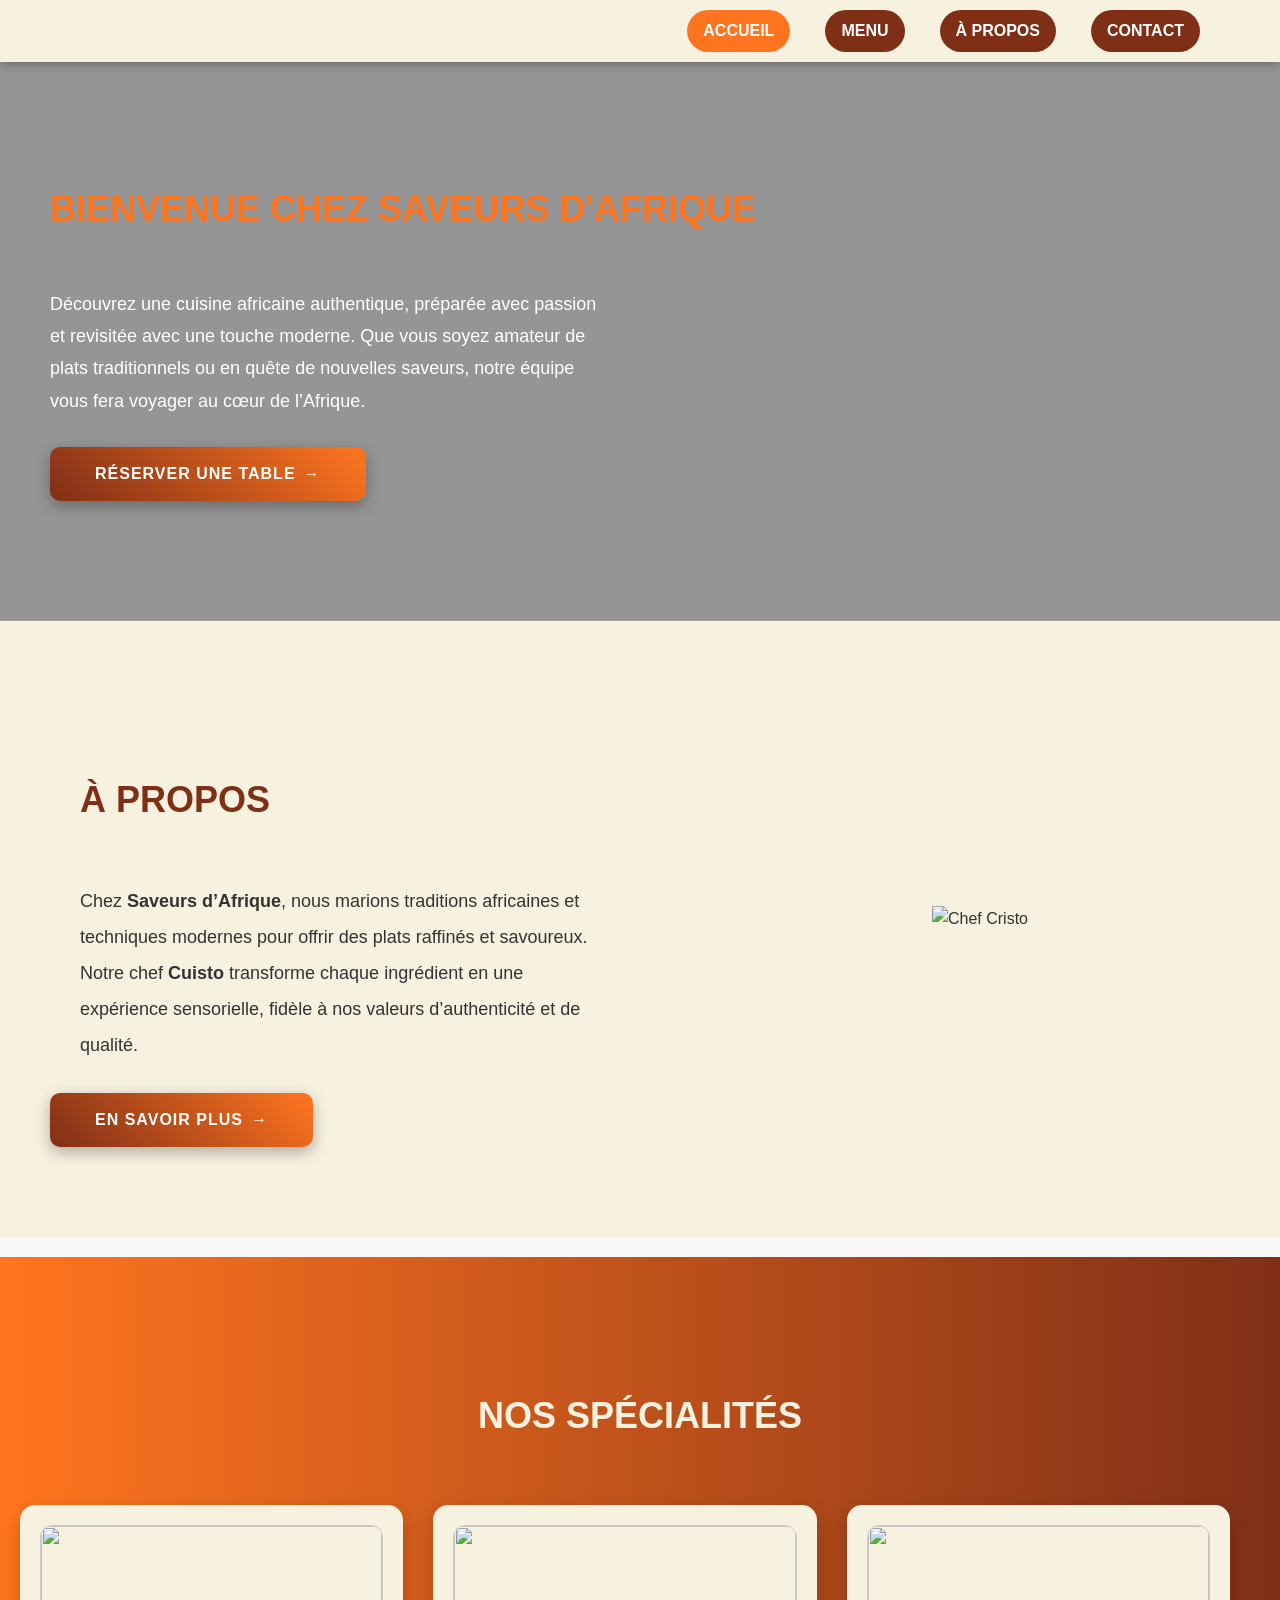
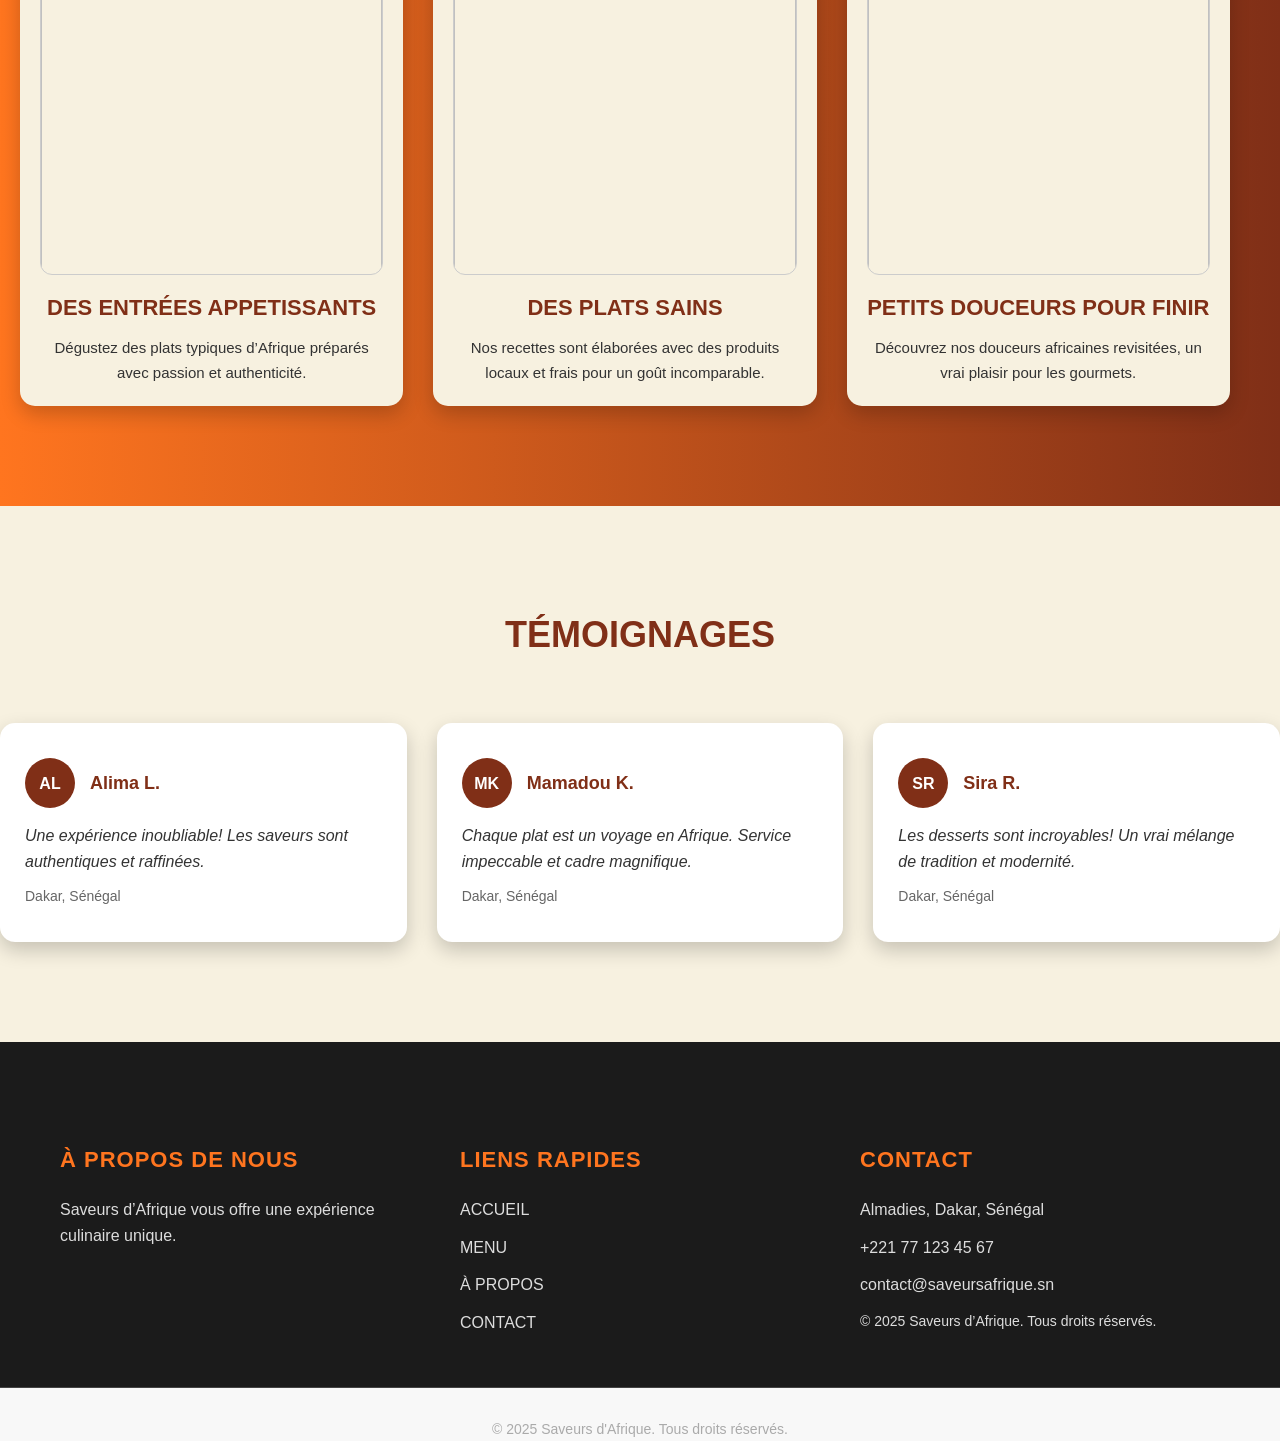
==== index.html @ eef5a625 "Add files via upload" ====
<!DOCTYPE html>
<html lang="fr">
<head>
<meta charset="UTF-8">
<meta name="viewport" content="width=device-width, initial-scale=1.0">
<title>Saveurs d'Afrique - Restaurant</title>
<link rel="stylesheet" href="style.css">
<style>
  /* NAVIGATION */
nav {
  display:flex;
  justify-content:space-between; /* logo à gauche, liens à droite */
  align-items:center;            /* aligné verticalement */
  padding:10px 20px;
  flex-wrap:nowrap;              /* NE PAS passer à la ligne */
  overflow-x:auto;               /* scroll horizontal si trop petit */
  -webkit-overflow-scrolling: touch; /* fluide sur mobile */
}

/* LOGO */
.logo {
  flex-shrink:0;  /* le logo ne rétrécit pas */
}

/* LIENS DE NAVIGATION */
.nav-links {
  display:flex;
  flex-direction:row;
  list-style:none;
  gap:10px;
  margin:0;
  padding:0;
  flex-shrink:0; /* empêche la réduction des boutons */
}

.nav-links li a {
  text-decoration:none;
  padding:8px 16px;
  border-radius:50px;
  font-weight:bold;
  color:#fff;
  background:#802f17;
  transition:0.3s;
  display:block;
  white-space:nowrap; /* pas de retour à la ligne dans les boutons */
}

.nav-links li a:hover,
.nav-links li a.active {
  background:#ff751f;
}

</style>
</head>
<body>
<header>
  <div class="container">
    <nav>
      <div class="logo">
        <img src="image/1-removebg-preview.png" alt="" width="120px">
      </div>
      <ul class="nav-links">
        <li><a href="index.html" class="active" >ACCUEIL</a></li>
        <li><a href="menu.html">MENU</a></li>
        <li><a href="apropos.html">À PROPOS</a></li>
        <li><a href="contact.html">CONTACT</a></li>
      </ul>
    </nav>
  </div>
</header>

<!-- Hero Section -->
<section class="hero">
  <div class="hero-left">
    <h3>BIENVENUE CHEZ SAVEURS D'AFRIQUE</h3>
    <p>Découvrez une cuisine africaine authentique, préparée avec passion 
      et revisitée avec une touche moderne. Que vous soyez amateur de plats 
traditionnels ou en quête de nouvelles saveurs, notre équipe
 vous fera voyager au cœur de l’Afrique.</p>
    <a href="contact.html" class="btn"><span>RÉSERVER UNE TABLE <span class="arrow">→</span></span></a>
  </div>
</section>

<!-- À propos -->
<section class="about">
  <div class="about-text">
    <h2>À PROPOS</h2>
    <p>Chez <strong>Saveurs d’Afrique</strong>, nous marions traditions africaines et techniques modernes pour offrir des plats raffinés et savoureux. Notre chef <strong>Cuisto</strong> transforme chaque 
        ingrédient en une expérience sensorielle, fidèle à nos valeurs d’authenticité et de qualité. <br></p>
    <a href="apropos.html" class="btn"><span>EN SAVOIR PLUS <span class="arrow">→</span></span></a>
  </div>
  <div class="about-img">
    <img src="image/WhatsApp_Image_2025-09-30_at_16.35.26-removebg-preview.png" alt="Chef Cristo">
  </div>
</section>

<!-- Spécialités -->
<section class="specialties">
  <h2>NOS SPÉCIALITÉS</h2>
  <div class="specialty-cards">
    <div class="card">
      <img src="image/WhatsApp Image 2025-10-01 at 14.04.03.jpeg">
      <h3>DES ENTRÉES APPETISSANTS</h3>
      <p>Dégustez des plats typiques d’Afrique préparés avec passion et authenticité.</p>
    </div>
    <div class="card">
      <img src="image/Riz_poisson.jpeg">
      <h3>DES PLATS SAINS</h3>
      <p>Nos recettes sont élaborées avec des produits locaux et frais pour un goût incomparable.</p>
    </div>
    <div class="card">
      <img src="image/chocolat.jpg">
      <h3>PETITS DOUCEURS POUR FINIR</h3>
      <p>Découvrez nos douceurs africaines revisitées, un vrai plaisir pour les gourmets.</p>
    </div>
  </div>
</section>

<!-- Témoignages -->
<section class="testimonials">
  <h2>TÉMOIGNAGES</h2>
  <div class="testimonial-cards">
    <div class="testimonial-card">
      <div class="testimonial-header">
        <div class="client-avatar">AL</div>
        <div class="client-name">Alima L.</div>
      </div>
      <p class="testimonial-text">Une expérience inoubliable! Les saveurs sont authentiques et raffinées.</p>
      <p class="testimonial-details">Dakar, Sénégal</p>
    </div>
    <div class="testimonial-card">
      <div class="testimonial-header">
        <div class="client-avatar">MK</div>
        <div class="client-name">Mamadou K.</div>
      </div>
      <p class="testimonial-text">Chaque plat est un voyage en Afrique. Service impeccable et cadre magnifique.</p>
      <p class="testimonial-details">Dakar, Sénégal</p>
    </div>
    <div class="testimonial-card">
      <div class="testimonial-header">
        <div class="client-avatar">SR</div>
        <div class="client-name">Sira R.</div>
      </div>
      <p class="testimonial-text">Les desserts sont incroyables! Un vrai mélange de tradition et modernité.</p>
      <p class="testimonial-details">Dakar, Sénégal</p>
    </div>
  </div>
</section>

<!-- Footer -->
<footer>
<div class="container">
<div class="footer-content">
<div class="footer-section">
<h3>À PROPOS DE NOUS</h3>
<p>Saveurs d’Afrique vous offre une expérience culinaire unique.</p>
</div>
<div class="footer-section">
<h3>LIENS RAPIDES</h3>
<ul class="footer-links">
<li><a href="index.html">ACCUEIL</a></li>
<li><a href="menu.html">MENU</a></li>
<li><a href="apropos.html">À PROPOS</a></li>
<li><a href="contact.html">CONTACT</a></li>
</ul>
</div>
<div class="footer-section">
<h3>CONTACT</h3>
<ul class="contact-info">
<li><i class="fas fa-map-marker-alt"></i> Almadies, Dakar, Sénégal</li>
<li><i class="fas fa-phone-alt"></i> +221 77 123 45 67</li>
<li><i class="fas fa-envelope"></i> contact@saveursafrique.sn</li>
</ul>
<div class="social-icons">
<a href="#"><i class="fab fa-facebook-f"></i></a>
<a href="#"><i class="fab fa-instagram"></i></a>
<a href="#"><i class="fab fa-twitter"></i></a>
</div>
<p style="margin-top:10px; font-size:14px;">&copy; 2025 Saveurs d’Afrique. Tous droits réservés.</p>
</div>
</div>
</div>
</footer>


<div class="copyright">
  <div class="container">
    &copy; 2025 Saveurs d'Afrique. Tous droits réservés.
  </div>
</div>

<script>
  // Accordéon
const accHeaders = document.querySelectorAll('.accordion-header');
accHeaders.forEach(header => {
  header.addEventListener('click', ()=>{
    const content = header.nextElementSibling;
    content.style.display = content.style.display === 'block' ? 'none' : 'block';
  });
});
document.addEventListener('DOMContentLoaded', function() {
  const cards = document.querySelectorAll('.card, .testimonial-card');
  const observer = new IntersectionObserver((entries) => {
    entries.forEach(entry => {
      if(entry.isIntersecting){
        entry.target.style.opacity = '1';
        entry.target.style.transform = 'translateY(0)';
      }
    });
  }, { threshold: 0.1 });

  cards.forEach(card => {
    card.style.opacity = '0';
    card.style.transform = 'translateY(20px)';
    card.style.transition = 'opacity 0.5s ease, transform 0.5s ease';
    observer.observe(card);
  });
});

</script>

</body>
</html>
---- style.css ----
/* Styles généraux */
* {
  margin: 0;
  padding: 0;
  box-sizing: border-box;
  font-family: 'Segoe UI', Arial, sans-serif;
}

body {
  background-color: #f8f8f8;
  color: #333;
  line-height: 1.6;
}

/* Container */
.container {
  width: 100%;
  max-width: 1200px;
  margin: 0 auto;
  padding: 0 20px;
}

/* Header */
header {
  background-color: #F7F1E0;
  padding: 0px 0;
  box-shadow: 0 2px 10px rgba(0,0,0,0.3);
  position: fixed;
  width: 100%;

  top: 0;
  z-index: 1000;
}

nav {
  display: flex;
  justify-content: space-between;
  align-items: center;
}

.logo {
  font-size: 24px;
  font-weight: bold;
  color: #333;
  letter-spacing: 1px;
}

.nav-links {
  display: flex;
  list-style: none;
}

.nav-links li {
  margin-left: 25px;
}

.nav-links a {
  text-decoration: none;
  padding: 12px 25px;
  border-radius: 50px;
  font-weight: bold;
  color: #fff;
  background-color: #802f17;
  transition: 0.3s;
}
.nav-links a.active {
  background-color: #ff751f !important;
  color: #fff !important;
}

.nav-links a:hover {
  background-color: #ff751f;
  color: #fff;
}

/* Hero Section */
.hero {
  display: flex;
  justify-content: space-between;
  align-items: center;
  padding: 180px 50px 120px;
  background: linear-gradient(rgba(0,0,0,0.4), rgba(0,0,0,0.4)), 
              url("image/tete.jpeg");
  background-size: cover;
  background-position: center;
  color: #fff;
  gap: 30px;
}

.hero-left, .hero-right {
  flex: 1;
}

.hero-left h3 {
  font-size: 36px;
  color: #ff751f;
  margin-bottom: 20px;
}

.hero-left p {
  font-size: 18px;
  line-height: 1.8;
  color: #fff;
  max-width: 550px;
  margin-top: 50px;
  margin-bottom: 30px;
}

.hero-right h1 {
  font-size: 48px;
  color: #ff751f;
  font-weight: 700;
  margin-bottom: 15px;
  line-height: 1.2;
  text-shadow: 2px 2px 6px rgba(0,0,0,0.5);
}

.hero-right h2 {
  font-size: 22px;
  color: #F7F1E0;
  font-weight: 500;
  line-height: 1.4;
}

/* CTA amélioré premium */
.btn {
  position: relative;
  display: inline-flex;      
  align-items: center;
  justify-content: center;
  background: linear-gradient(45deg, #802f17, #ff751f);
  color: #fff;
  padding: 14px 45px;
  border-radius: 10px;
  font-weight: bold;
  text-decoration: none;
  font-size: 16px;
  letter-spacing: 1px;
  overflow: hidden;
  transition: all 0.4s ease;
  box-shadow: 0 5px 15px rgba(0,0,0,0.3);
}

.btn span {
  position: relative;
  z-index: 2;
  display: flex;
  align-items: center;
  gap: 8px;
}

.btn::before {
  content: "";
  position: absolute;
  top: 0;
  left: -100%;
  width: 100%;
  height: 100%;
  background: rgba(255,255,255,0.2);
  transition: all 0.4s ease;
  z-index: 1;
}

.btn:hover::before {
  left: 0;
}

.btn:hover {
  transform: scale(1.08) translateY(-3px);
  box-shadow: 0 10px 25px rgba(0,0,0,0.4);
  animation: pulse 1s infinite;
}

/* animation pulse */
@keyframes pulse {
  0%, 100% { box-shadow: 0 0 15px rgba(255,117,31,0.6); }
  50% { box-shadow: 0 0 25px rgba(255,117,31,0.8); }
}

/* flèche animée */
.btn .arrow {
  display: inline-block;
  transition: transform 0.3s ease;
}

.btn:hover .arrow {
  transform: translateX(5px);
}

/* Section À propos */
.about {
 padding-top: 130px; /* Ajuste selon ta hauteur de header */
  display: flex;
  align-items: center;
  justify-content: space-between;
  gap: 40px;
  background-color: #F7F1E0;
  padding-bottom: 40px; /* conserve l'ancien padding bottom */
  padding-right: 30px;
  padding-top: 20px;
}

.about-text {
  flex: 1;
  padding-right: 30px;
  margin: 50px;
  padding-top: 40px;
}

.about-text h2 {
  font-size: 36px;
  color: #802f17;
  margin-bottom: 25px;
  padding: 30px;
  padding-top: 40px;
}

.about-text p {
  font-size: 18px;
  line-height: 2;
  color: #333;
  margin-bottom: 30px;
  margin-left: 30px;
}

.about-img {
  flex: 1;
  text-align: center;
}

.about-img img {
  width: 200%;
  height: auto;
  max-width: 600px;
}

/* Section Spécialités */
.specialties {
  background: linear-gradient(to right,#ff751f,#802f17);
  padding: 100px 0;
  margin-top: 20px;
}

.specialties h2 {
  font-size: 36px;
  color: #F7F1E0;
  text-align: center;
  margin-bottom: 60px;
  padding-top: 30px;
}
.specialties h3{
  font-size: 36px;
  color: #ff751f;
  text-align: center;
  margin-bottom: 60px;
}

.specialty-cards {
  display: flex;
  flex-wrap: wrap; /* permet aux cartes de passer à la ligne suivante */
  gap: 30px;
  margin-left: 20px;
  margin-right: 20px;
  align-items: stretch; /* <-- ici */
  justify-content: flex-start; /* plutôt que center */
}

.card {
 flex: 0 0 calc(33.333% - 30px); /* 3 cartes par ligne avec espace */
  max-width: calc(33.333% - 30px); /* Limite la taille */
  background-color: #F7F1E0;
  padding: 20px;
  border-radius: 15px;
  text-align: center;
  box-shadow: 0 8px 20px rgba(0,0,0,0.2);
  transition: transform 0.3s;
  display: flex;
  flex-direction: column;
  justify-content: space-between;
  min-height: 420px;
  box-sizing: border-box;
}
@media (max-width: 1200px) {
  .card { 
    flex: 0 0 calc(33.333% - 30px); 
    max-width: calc(33.333% - 30px);
  }
}

@media (max-width: 992px) {
  .card { 
    flex: 0 0 calc(33.333% - 30px); 
    max-width: calc(33.333% - 30px);
  }
}

@media (max-width: 768px) {
  .card { 
    flex: 0 0 calc(100% - 30px); 
    max-width: calc(100% - 30px);
  }
}

.card:hover {
  transform: translateY(-10px);
}

.card img {
 width: 100%;
  height: 350px; /* taille fixée */
  object-fit: cover; /* recadrage propre */
  border-radius: 12px;
  margin-bottom: 15px;
  border: 1px solid #ccc;
}

.card h3 {
  font-size: 22px;
  margin-bottom: 10px;
  color: #802f17;
}

.card p {
  color: #333;
  line-height: 1.7;
  font-size: 15px;
}
/* Responsive */
@media (max-width: 1200px) {
  .card { flex: 1 1 calc(33.33% - 30px); }
}
@media (max-width: 992px) {
  .card { flex: 1 1 calc(50% - 30px); }
}
@media (max-width: 768px) {
  .card { flex: 1 1 100%; }
  .nav-links { display: none; }
}

/* Section Témoignages */
.testimonials {
  background-color: #F7F1E0;
  padding: 100px 0;
}

.testimonials h2 {
  text-align: center;
  font-size: 36px;
  color: #802f17;
  margin-bottom: 60px;
}

.testimonial-cards {
  display: flex;
  justify-content: center;
  gap: 30px;
  flex-wrap: wrap;
}

.testimonial-card {
  background-color: #fff;
  flex: 1;
  min-width: 280px;
  padding: 35px 25px;
  border-radius: 15px;
  box-shadow: 0 8px 20px rgba(0,0,0,0.2);
  transition: transform 0.3s;
}

.testimonial-card:hover {
  transform: translateY(-8px);
}

.testimonial-header {
  display: flex;
  align-items: center;
  margin-bottom: 15px;
}

.client-avatar {
  width: 50px;
  height: 50px;
  border-radius: 50%;
  background-color: #802f17;
  display: flex;
  align-items: center;
  justify-content: center;
  color: #fff;
  font-weight: bold;
  margin-right: 15px;
}

.client-name {
  font-weight: bold;
  color: #802f17;
  font-size: 18px;
}

.testimonial-text {
  font-style: italic;
  color: #333;
  line-height: 1.6;
  margin-bottom: 10px;
}

.testimonial-details {
  color: #666;
  font-size: 14px;
}

/* Footer */
footer {
  background-color: #1b1b1b;
  color: #ddd;
  padding: 100px 0 40px;
}

.footer-content {
  display: flex;
  justify-content: space-between;
  flex-wrap: wrap;
  gap: 40px;
}

.footer-section {
  flex: 1;
  min-width: 250px;
}

.footer-section h3 {
  font-size: 22px;
  color: #ff751f;
  margin-bottom: 20px;
  text-transform: uppercase;
  letter-spacing: 1px;
}

.footer-links, .contact-info {
  list-style: none;
}

.footer-links li, .contact-info li {
  margin-bottom: 12px;
}

.footer-links a {
  text-decoration: none;
  color: #ddd;
  transition: 0.3s;
}

.footer-links a:hover {
  color: #ff751f;
}

.social-links {
  margin-top: 20px;
}

.social-links a {
  color: #fff;
  margin-right: 15px;
  font-size: 16px;
  transition: 0.3s;
}

.social-links a:hover {
  color: #ff751f;
}

.copyright {
  text-align: center;
  padding-top: 30px;
  border-top: 1px solid #444;
  color: #aaa;
  font-size: 14px;
}

/* Responsive */
@media (max-width: 992px) {
  .hero { flex-direction: column; text-align: center; padding: 150px 20px 80px; }
  .hero-left, .hero-right { text-align: center; }
  .about { flex-direction: column; text-align: center; }
  .about-text { padding: 0; margin: 0 0 30px 0; }
  .specialty-cards, .testimonial-cards { flex-direction: column; align-items: center; }
}

@media (max-width: 768px) {
  .nav-links { display: none; }
  .hero h1 { font-size: 36px; }
  .hero h2 { font-size: 20px; }
  .hero-left h3 { font-size: 28px; }
  .hero-left p { font-size: 16px; }
}
.commander-btn {
  display: none;
  margin-top: 10px;
  padding: 10px 15px;
  background-color: #802f17;
  color: #fff;
  border: none;
  cursor: pointer;
  font-weight: bold;
  border-radius: 4px;
}

.commander-btn:hover {
  background-color: #a33a1f;
}

.modal {
  display: none;
  position: fixed;
  z-index: 1000;
  left: 0; top: 0;
  width: 100%; height: 100%;
  overflow: auto;
  background-color: rgba(0,0,0,0.5);
}

.modal-content {
  background-color: #fff;
  margin: 10% auto;
  padding: 30px;
  border-radius: 10px;
  width: 90%;
  max-width: 500px;
  position: relative;
}

.modal-content h2 {
  margin-top: 0;
  color: #802f17;
}

.modal-content label {
  display: block;
  margin: 10px 0 5px;
}

.modal-content input,
.modal-content select {
  width: 100%;
  padding: 8px;
  margin-bottom: 15px;
  border: 1px solid #ccc;
  border-radius: 4px;
}

.modal-content button {
  background-color: #802f17;
  color: #fff;
  border: none;
  padding: 12px 20px;
  cursor: pointer;
  border-radius: 5px;
}

.modal-content button:hover {
  background-color: #a33a1f;
}

.close {
  position: absolute;
  top: 10px; right: 15px;
  font-size: 24px;
  color: #333;
  cursor: pointer;
}
/* Formulaire Contact */
form {
  display: flex;
  flex-direction: column;
  gap: 15px;
  margin-top: 30px;
}

form input, form textarea {
  padding: 12px 15px;
  border: 1px solid #ccc;
  border-radius: 8px;
  font-size: 16px;
  width: 100%;
}

form input:focus, form textarea:focus {
  border-color: #ff751f;
  outline: none;
}

form button {
  width: fit-content;
  padding: 12px 25px;
  border: none;
  border-radius: 10px;
  background: linear-gradient(45deg, #802f17, #ff751f);
  color: #fff;
  font-weight: bold;
  cursor: pointer;
  transition: all 0.3s ease;
}

form button:hover {
  transform: scale(1.05);
  box-shadow: 0 5px 15px rgba(0,0,0,0.3);
}

.contact-info-section {
  margin-top: 40px;
  padding-top: 20px; /* Ajouté pour espacer le texte du haut */
}

.contact-info-section p {
  font-size: 16px;
  line-height: 1.8;
}

.contact-grid {
  display: flex;
  flex-wrap: wrap;
  gap: 50px;
  margin-top: 40px;
}

.contact-grid .form-container,
.contact-grid .info-container {
  flex: 1;
  min-width: 300px;
}
/* Responsive : petits écrans */
@media (max-width: 768px) {
  nav {
    flex-direction: column; /* logo en haut, menu en dessous */
    align-items: center;
  }

  .nav-links {
    flex-direction: column; /* boutons en colonne */
    width: 100%; /* prennent toute la largeur disponible */
    gap: 8px;
    margin-top: 10px;
  }

  .nav-links li a {
    width: 100%;
    padding: 12px 0;
    font-size: 16px;
  }

  .logo {
    margin-bottom: 10px;
  }
}
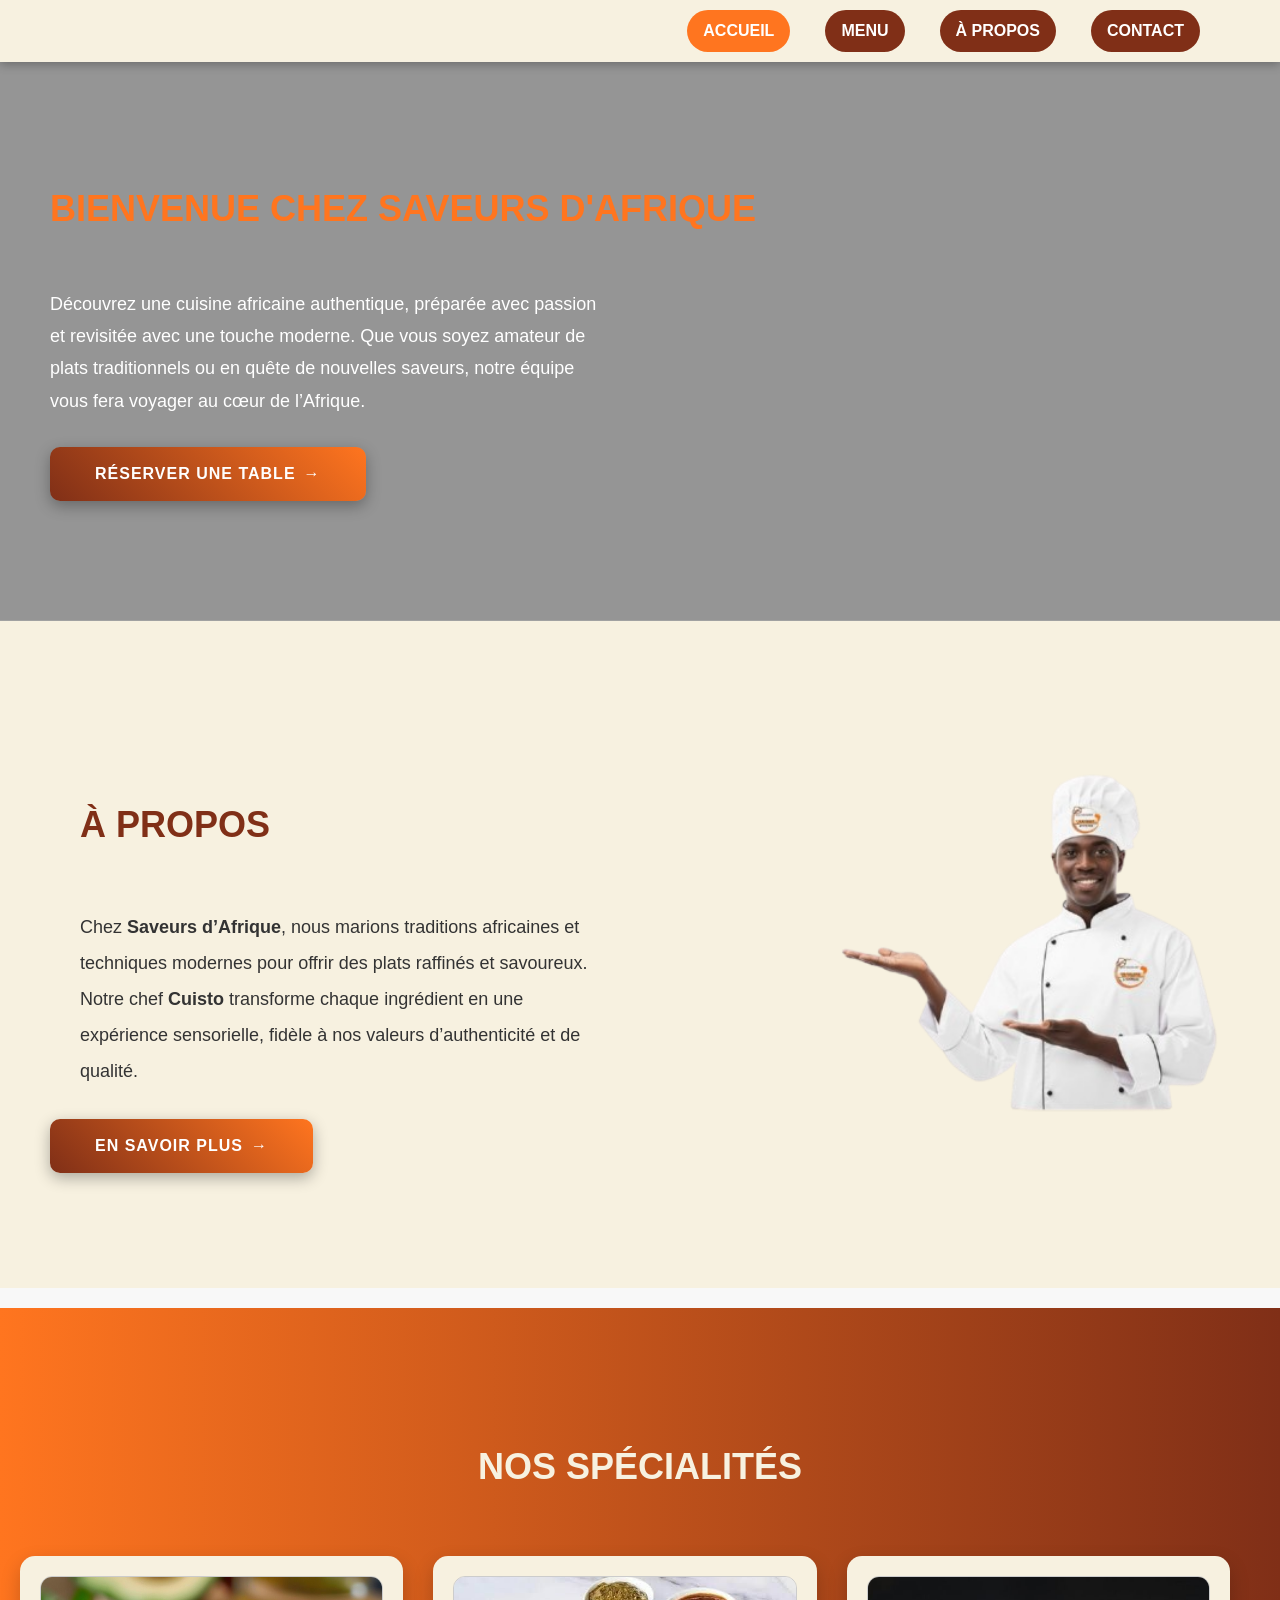
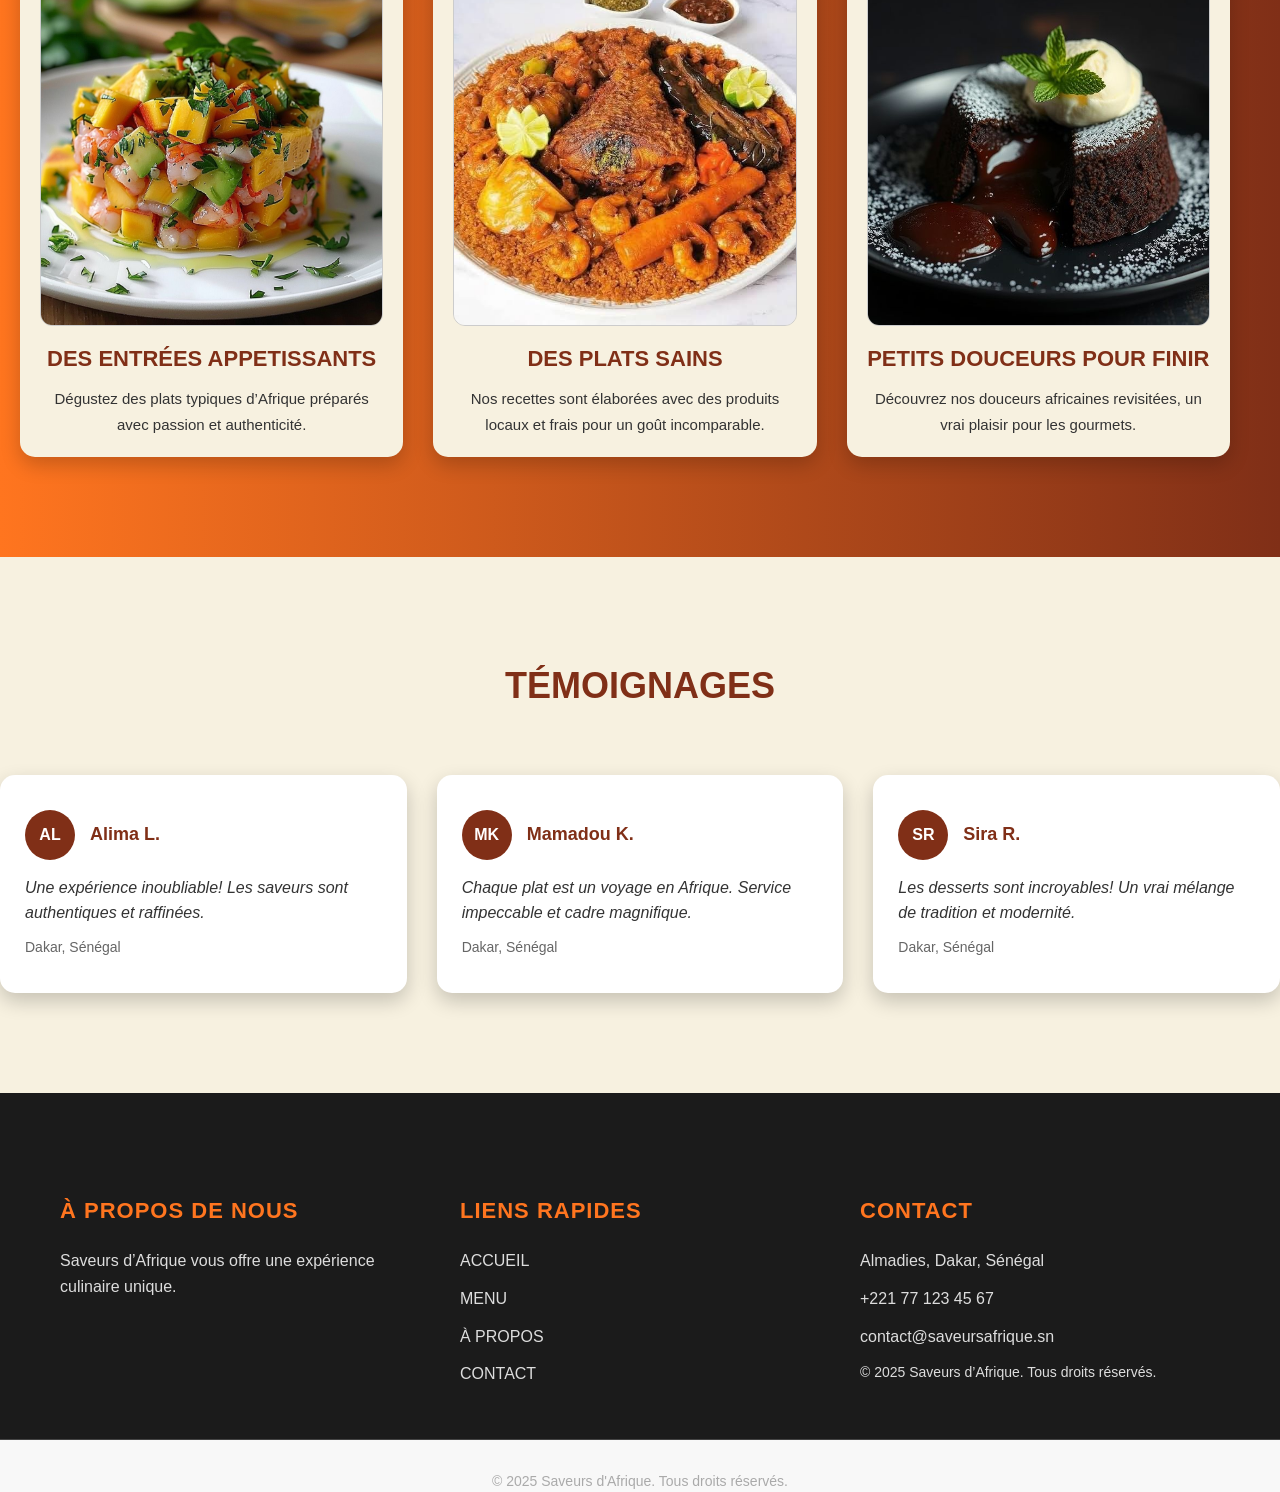
==== commit 8a5565c5: "Update index.html" ====
--- a/index.html
+++ b/index.html
@@ -90,7 +90,7 @@
     <a href="apropos.html" class="btn"><span>EN SAVOIR PLUS <span class="arrow">→</span></span></a>
   </div>
   <div class="about-img">
-    <img src="image/WhatsApp_Image_2025-09-30_at_16.35.26-removebg-preview.png" alt="Chef Cristo">
+    <img src="WhatsApp_Image_2025-09-30_at_16.35.26-removebg-preview.png" alt="Chef Cristo">
   </div>
 </section>
 
@@ -99,17 +99,17 @@
   <h2>NOS SPÉCIALITÉS</h2>
   <div class="specialty-cards">
     <div class="card">
-      <img src="image/WhatsApp Image 2025-10-01 at 14.04.03.jpeg">
+      <img src="WhatsApp Image 2025-10-01 at 14.04.03.jpeg">
       <h3>DES ENTRÉES APPETISSANTS</h3>
       <p>Dégustez des plats typiques d’Afrique préparés avec passion et authenticité.</p>
     </div>
     <div class="card">
-      <img src="image/Riz_poisson.jpeg">
+      <img src="Riz_poisson.jpeg">
       <h3>DES PLATS SAINS</h3>
       <p>Nos recettes sont élaborées avec des produits locaux et frais pour un goût incomparable.</p>
     </div>
     <div class="card">
-      <img src="image/chocolat.jpg">
+      <img src="chocolat.jpg">
       <h3>PETITS DOUCEURS POUR FINIR</h3>
       <p>Découvrez nos douceurs africaines revisitées, un vrai plaisir pour les gourmets.</p>
     </div>
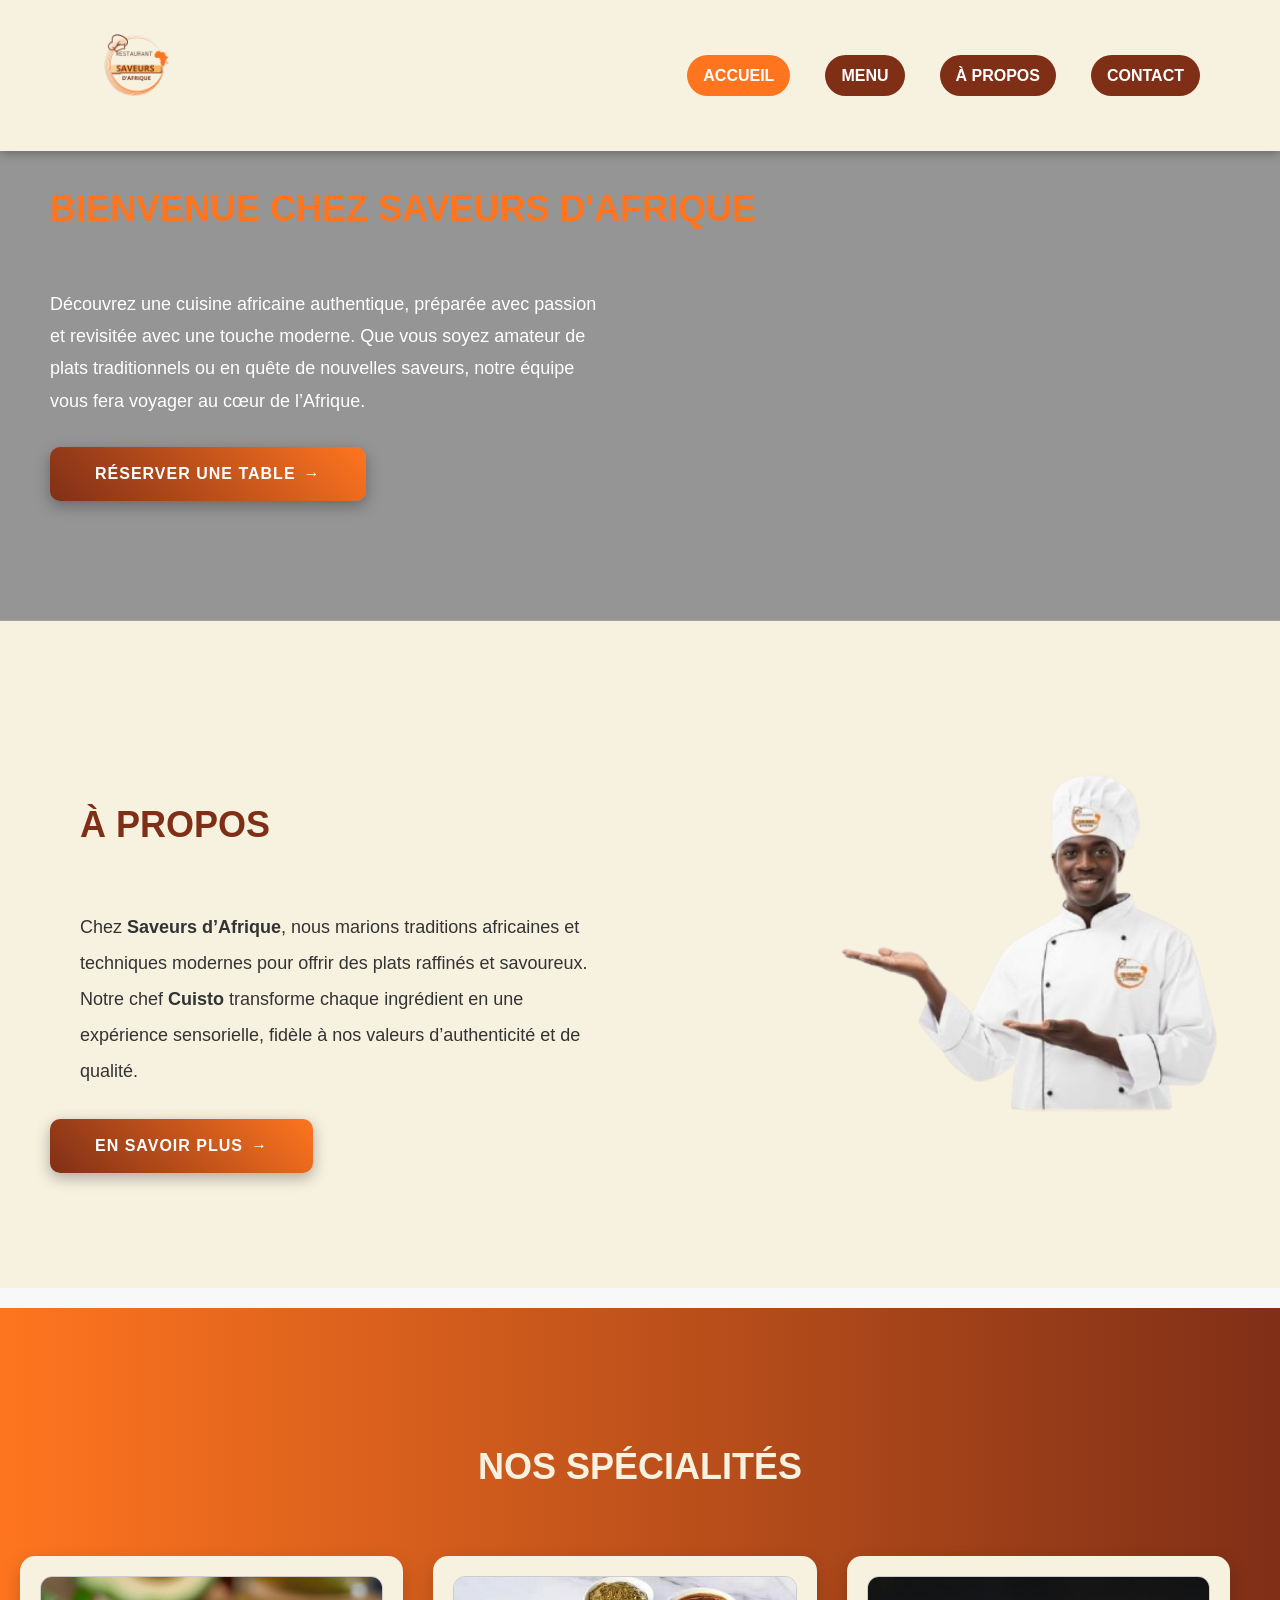
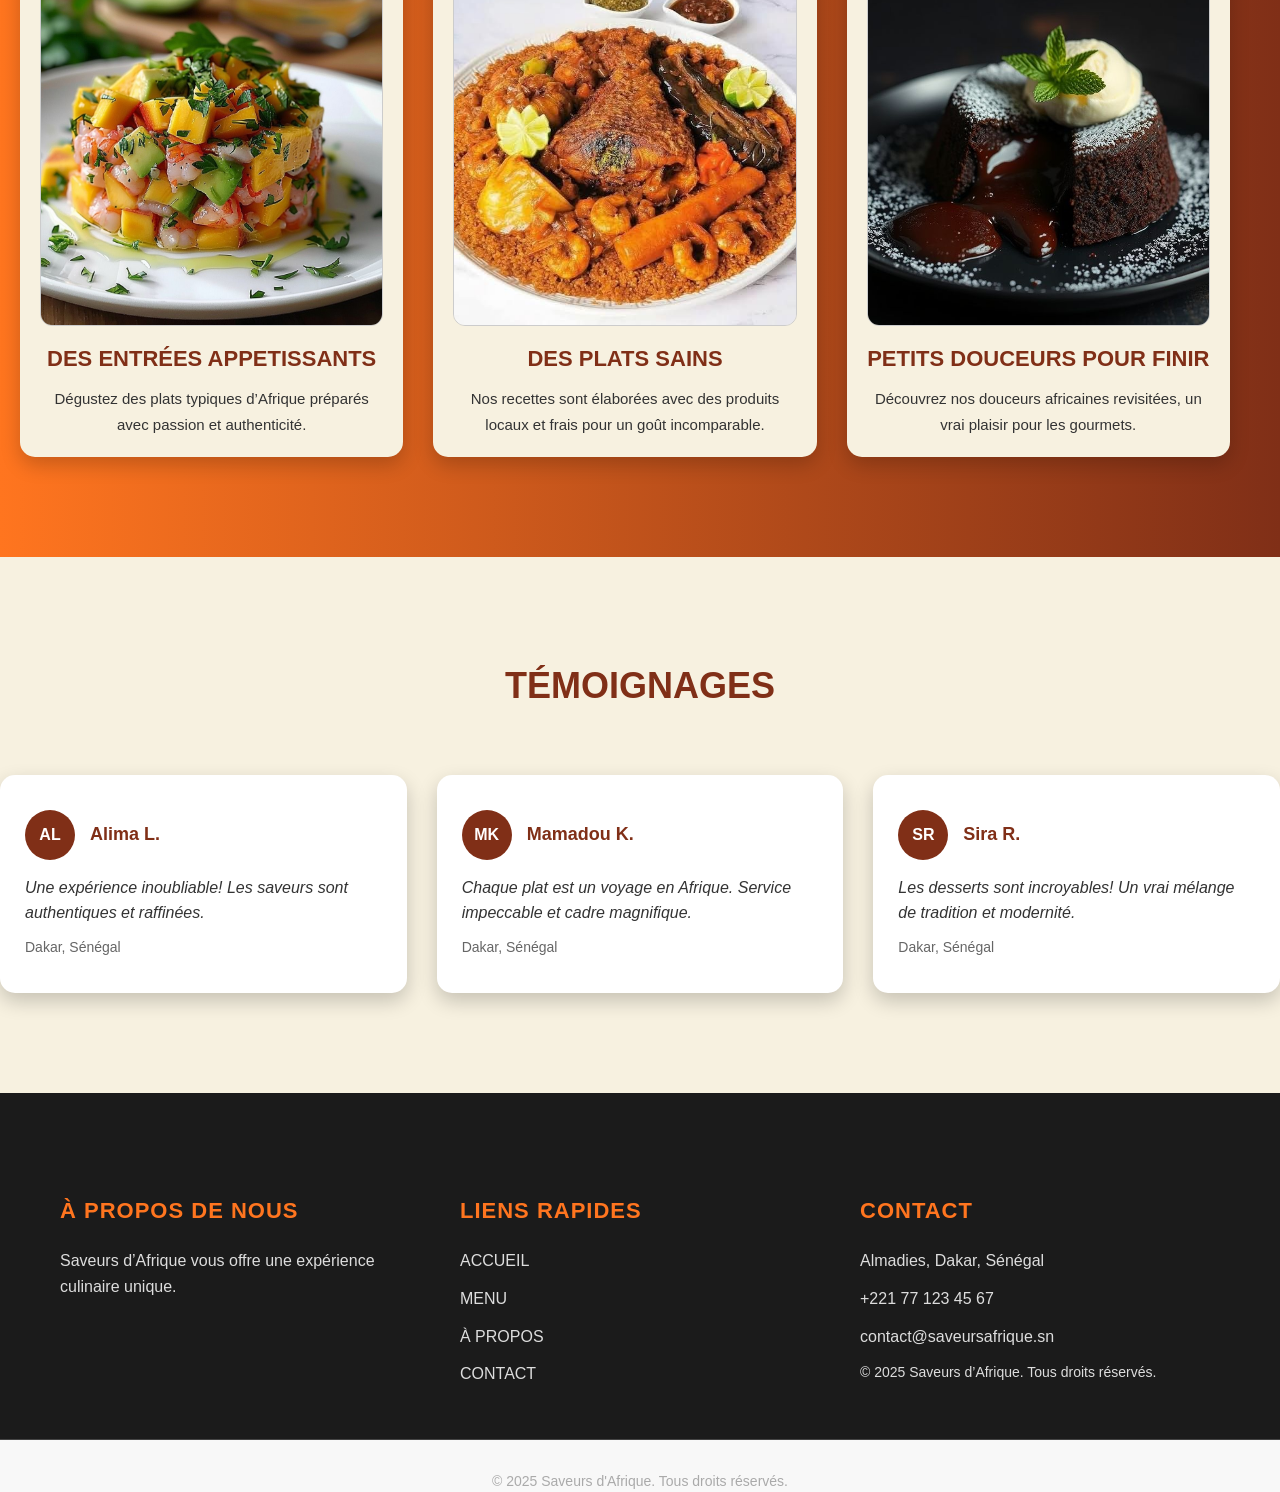
==== commit cf5f3382: "Update index.html" ====
--- a/index.html
+++ b/index.html
@@ -57,7 +57,7 @@
   <div class="container">
     <nav>
       <div class="logo">
-        <img src="image/1-removebg-preview.png" alt="" width="120px">
+        <img src="1-removebg-preview.png" alt="" width="120px">
       </div>
       <ul class="nav-links">
         <li><a href="index.html" class="active" >ACCUEIL</a></li>
